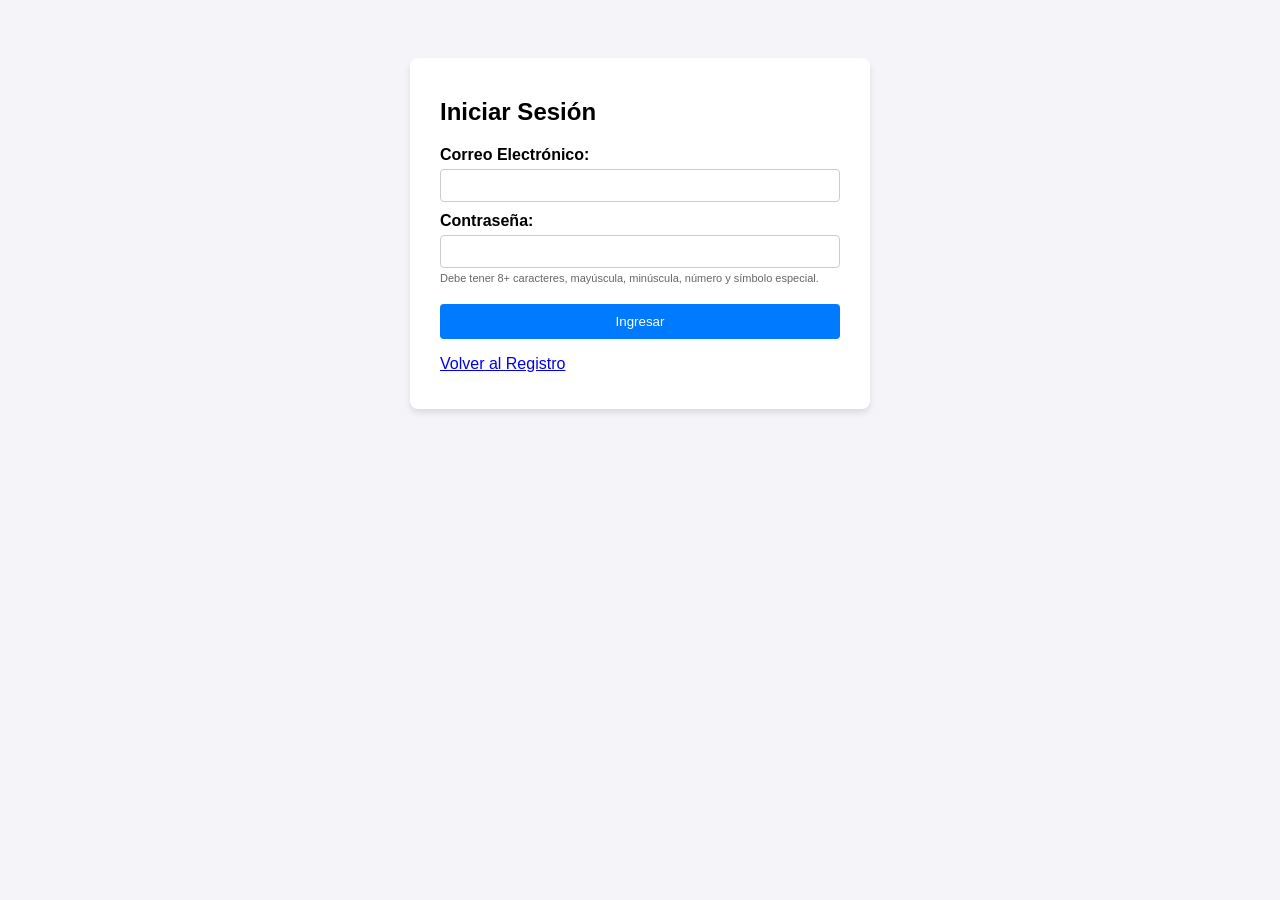
==== login.html @ 87ae6b1f "Rename loggin.html to login.html" ====
<!DOCTYPE html>
<html lang="es">
<head>
    <meta charset="UTF-8">
    <meta name="viewport" content="width=device-width, initial-scale=1.0">
    <title>Login - Utilería</title>
    <link rel="stylesheet" href="css/styles.css">
</head>
<body>
    <div class="container">
        <h2>Iniciar Sesión</h2>
        <form id="loginForm">
            <label>Correo Electrónico:</label>
            <input type="email" id="correo" required>
            
            <label>Contraseña:</label>
            <input type="password" id="password" required>
            <small>Debe tener 8+ caracteres, mayúscula, minúscula, número y símbolo especial.</small>
            
            <button type="submit">Ingresar</button>
        </form>
        <p id="mensajeLogin"></p>
        <p><a href="index.html">Volver al Registro</a></p>
    </div>

    <script src="js/utileria.js"></script>
    <script>
        document.getElementById("loginForm").addEventListener('submit', function(e) {
            e.preventDefault();
            const correo = document.getElementById("correo").value;
            const password = document.getElementById("password").value;
            const mensaje = document.getElementById("mensajeLogin");

            if (!validarCorreo(correo)) {
                mensaje.innerHTML = "❌ Formato de correo inválido.";
                mensaje.style.color = "red";
                return;
            }

            if (!validarPassword(password)) {
                mensaje.innerHTML = "❌ La contraseña no cumple con los requisitos de seguridad.";
                mensaje.style.color = "red";
                return;
            }

            mensaje.innerHTML = "✅ Login exitoso. Validaciones superadas.";
            mensaje.style.color = "green";
        });
    </script>
</body>
</html>
---- css/styles.css ----
body { font-family: Arial, sans-serif; background-color: #f4f4f9; display: flex; justify-content: center; padding-top: 50px; }
.container { background: white; padding: 20px 30px; border-radius: 8px; box-shadow: 0 4px 6px rgba(0,0,0,0.1); width: 100%; max-width: 400px; }
label { display: block; margin-top: 10px; font-weight: bold; }
input { width: 100%; padding: 8px; margin-top: 5px; box-sizing: border-box; border: 1px solid #ccc; border-radius: 4px; }
button { width: 100%; margin-top: 20px; padding: 10px; background-color: #007bff; color: white; border: none; border-radius: 4px; cursor: pointer; }
button:hover { background-color: #0056b3; }
small { display: block; margin-top: 4px; font-size: 11px; color: #666; }

/* Estilos del Modal */
.modal { display: none; position: fixed; z-index: 1; left: 0; top: 0; width: 100%; height: 100%; background-color: rgba(0,0,0,0.5); }
.modal-contenido { background-color: #fff; margin: 15% auto; padding: 20px; border-radius: 8px; width: 80%; max-width: 400px; text-align: center; }
.cerrar { color: #aaa; float: right; font-size: 28px; font-weight: bold; cursor: pointer; }
.cerrar:hover { color: black; }
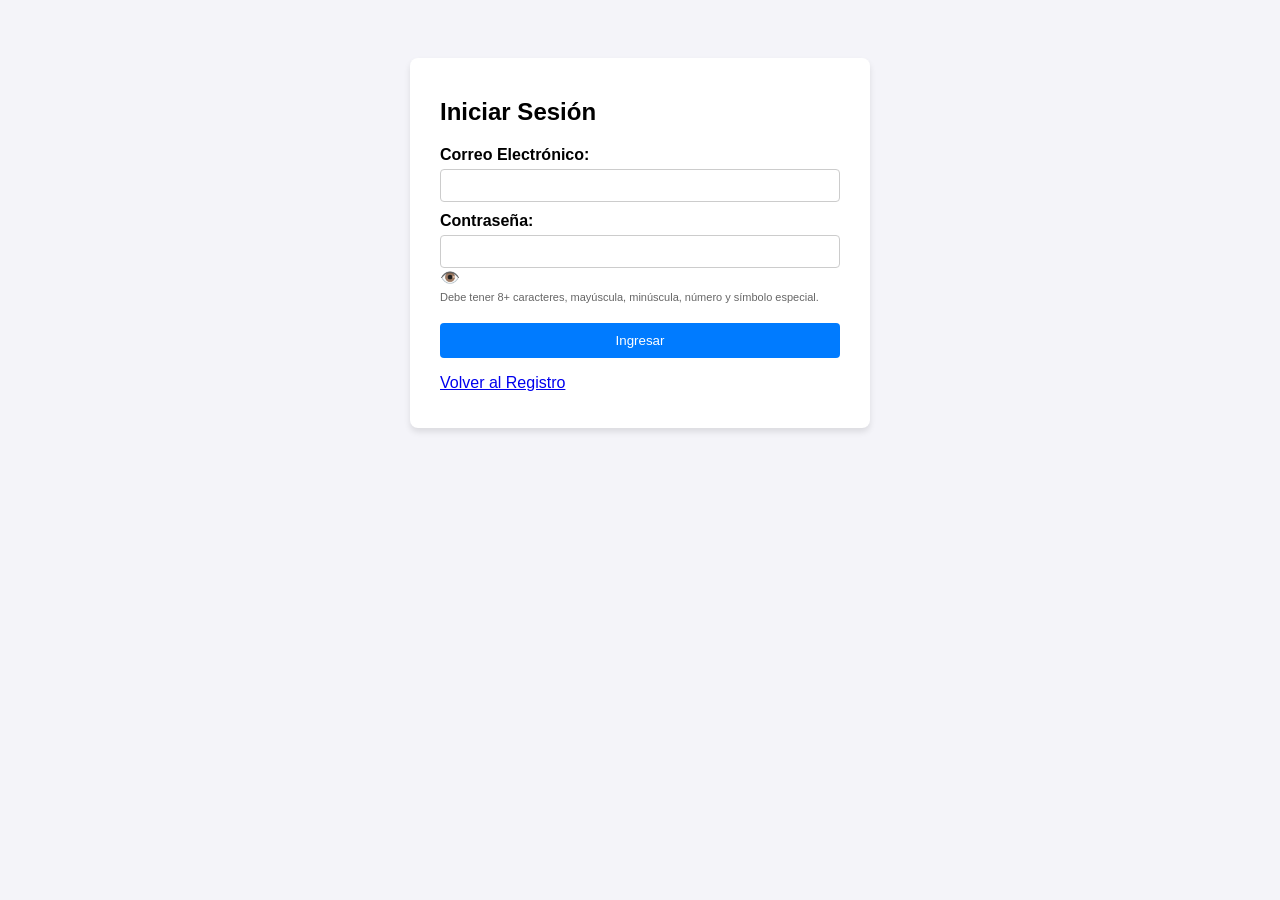
==== commit 738a9b46: "Update login.html" ====
--- a/login.html
+++ b/login.html
@@ -14,9 +14,21 @@
             <input type="email" id="correo" required>
             
             <label>Contraseña:</label>
-            <input type="password" id="password" required>
+            <!-- Contenedor relativo para el ojo -->
+            <div class="password-wrapper">
+                <input type="password" id="password" required>
+                <span class="toggle-password" id="togglePassword">👁️</span>
+            </div>
             <small>Debe tener 8+ caracteres, mayúscula, minúscula, número y símbolo especial.</small>
             
+            <!-- Contenedor del error con la imagen (Oculto por defecto) -->
+            <div id="errorContainer" class="error-container" style="display: none;">
+                <img src="img/para error.jpg" alt="Error de contraseña" class="error-img">
+                <div class="error-bubble">
+                    ❌ Error: La contraseña no cumple con *todos* los requisitos detallados. Revisa la ayuda a la izquierda.
+                </div>
+            </div>
+
             <button type="submit">Ingresar</button>
         </form>
         <p id="mensajeLogin"></p>
@@ -25,11 +37,30 @@
 
     <script src="js/utileria.js"></script>
     <script>
+        // Lógica para mostrar/ocultar contraseña
+        const togglePassword = document.getElementById('togglePassword');
+        const passwordInput = document.getElementById('password');
+
+        togglePassword.addEventListener('click', function () {
+            // Alterna el tipo de input entre 'password' y 'text'
+            const type = passwordInput.getAttribute('type') === 'password' ? 'text' : 'password';
+            passwordInput.setAttribute('type', type);
+            // Cambia el ícono (opcional, aquí usamos un ojo cerrado cuando se ve el texto)
+            this.textContent = type === 'password' ? '👁️' : '🙈';
+        });
+
+        // Lógica de validación al enviar el formulario
         document.getElementById("loginForm").addEventListener('submit', function(e) {
             e.preventDefault();
             const correo = document.getElementById("correo").value;
-            const password = document.getElementById("password").value;
+            const password = passwordInput.value;
             const mensaje = document.getElementById("mensajeLogin");
+            const errorContainer = document.getElementById("errorContainer");
+
+            // Reiniciamos los mensajes y bordes rojos cada vez que intentan ingresar
+            errorContainer.style.display = "none";
+            passwordInput.classList.remove("input-error");
+            mensaje.innerHTML = "";
 
             if (!validarCorreo(correo)) {
                 mensaje.innerHTML = "❌ Formato de correo inválido.";
@@ -38,8 +69,9 @@
             }
 
             if (!validarPassword(password)) {
-                mensaje.innerHTML = "❌ La contraseña no cumple con los requisitos de seguridad.";
-                mensaje.style.color = "red";
+                // Si falla, mostramos el contenedor con la imagen y pintamos el borde rojo
+                errorContainer.style.display = "flex";
+                passwordInput.classList.add("input-error");
                 return;
             }
 
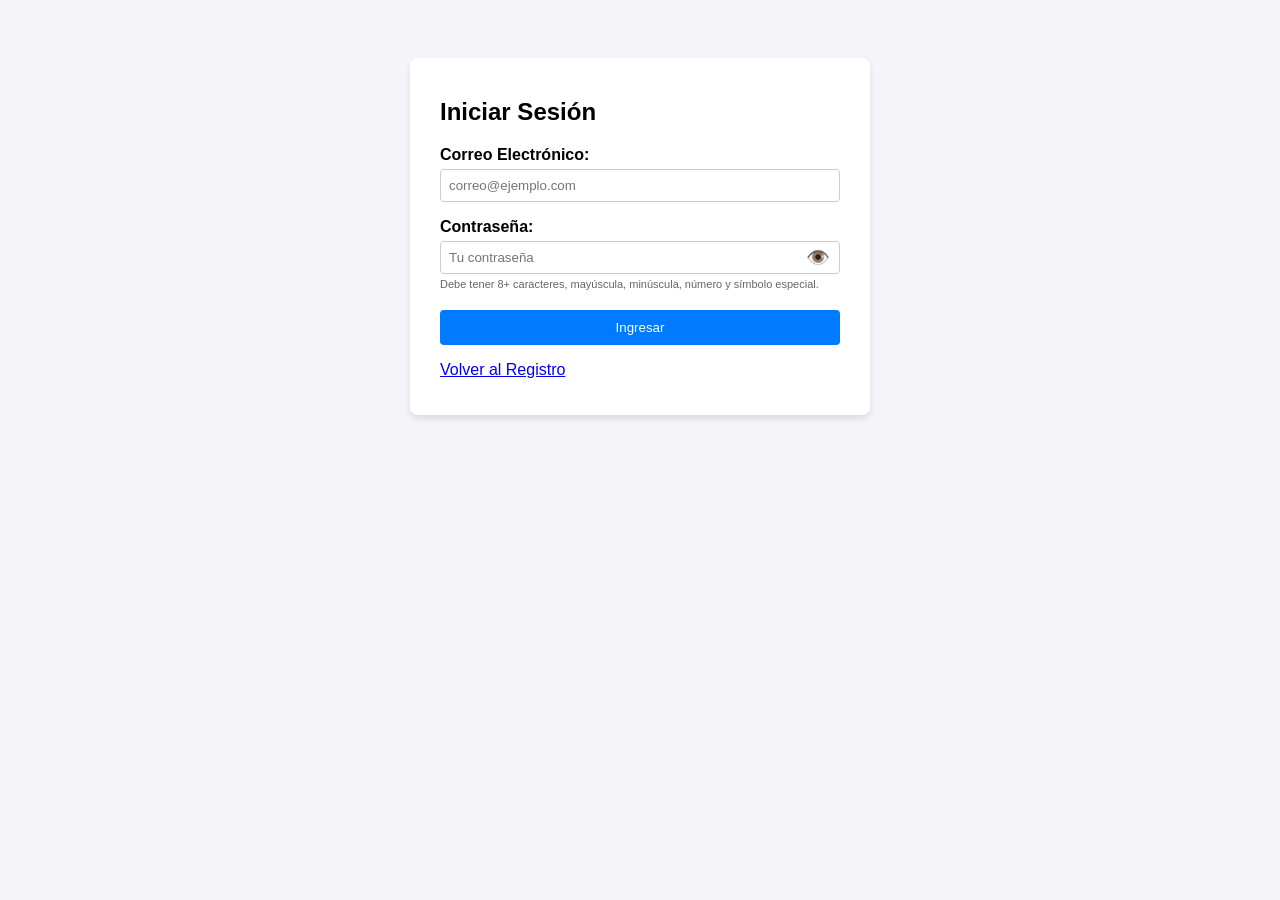
==== commit 3fa6acdd: "Update login.html" ====
--- a/login.html
+++ b/login.html
@@ -9,23 +9,24 @@
 <body>
     <div class="container">
         <h2>Iniciar Sesión</h2>
-        <form id="loginForm">
-            <label>Correo Electrónico:</label>
-            <input type="email" id="correo" required>
+        <form id="loginForm" novalidate>
+            <label for="correo">Correo Electrónico:</label>
+            <input type="email" id="correo" placeholder="correo@ejemplo.com">
+            <p id="errorCorreo" class="error-texto"></p>
             
-            <label>Contraseña:</label>
-            <!-- Contenedor relativo para el ojo -->
+            <label for="password">Contraseña:</label>
+            <!-- Contenedor del campo con el ojo -->
             <div class="password-wrapper">
-                <input type="password" id="password" required>
+                <input type="password" id="password" placeholder="Tu contraseña">
                 <span class="toggle-password" id="togglePassword">👁️</span>
             </div>
             <small>Debe tener 8+ caracteres, mayúscula, minúscula, número y símbolo especial.</small>
             
-            <!-- Contenedor del error con la imagen (Oculto por defecto) -->
+            <!-- Contenedor del error con la imagen del muñequito -->
             <div id="errorContainer" class="error-container" style="display: none;">
-                <img src="img/para error.jpg" alt="Error de contraseña" class="error-img">
+                <img src="img/para_error.jpg" alt="Error de contraseña" class="error-img">
                 <div class="error-bubble">
-                    ❌ Error: La contraseña no cumple con *todos* los requisitos detallados. Revisa la ayuda a la izquierda.
+                    ❌ Error: La contraseña no cumple con *todos* los requisitos detallados. Revisa la ayuda de arriba.
                 </div>
             </div>
 
@@ -37,46 +38,52 @@
 
     <script src="js/utileria.js"></script>
     <script>
-        // Lógica para mostrar/ocultar contraseña
         const togglePassword = document.getElementById('togglePassword');
         const passwordInput = document.getElementById('password');
 
+        // Mostrar / Ocultar contraseña
         togglePassword.addEventListener('click', function () {
-            // Alterna el tipo de input entre 'password' y 'text'
             const type = passwordInput.getAttribute('type') === 'password' ? 'text' : 'password';
             passwordInput.setAttribute('type', type);
-            // Cambia el ícono (opcional, aquí usamos un ojo cerrado cuando se ve el texto)
             this.textContent = type === 'password' ? '👁️' : '🙈';
         });
 
-        // Lógica de validación al enviar el formulario
+        // Lógica al dar clic en Ingresar
         document.getElementById("loginForm").addEventListener('submit', function(e) {
             e.preventDefault();
+            
             const correo = document.getElementById("correo").value;
             const password = passwordInput.value;
             const mensaje = document.getElementById("mensajeLogin");
+            const errorCorreo = document.getElementById("errorCorreo");
             const errorContainer = document.getElementById("errorContainer");
 
-            // Reiniciamos los mensajes y bordes rojos cada vez que intentan ingresar
+            // Limpiar estados de error previos
             errorContainer.style.display = "none";
+            errorCorreo.textContent = "";
             passwordInput.classList.remove("input-error");
             mensaje.innerHTML = "";
 
+            let esValido = true;
+
+            // 1. Validar correo
             if (!validarCorreo(correo)) {
-                mensaje.innerHTML = "❌ Formato de correo inválido.";
-                mensaje.style.color = "red";
-                return;
+                errorCorreo.textContent = "❌ Ingresa un correo electrónico válido.";
+                esValido = false;
             }
 
+            // 2. Validar contraseña (Muestra el muñequito si falla)
             if (!validarPassword(password)) {
-                // Si falla, mostramos el contenedor con la imagen y pintamos el borde rojo
-                errorContainer.style.display = "flex";
+                errorContainer.style.display = "flex"; // Despliega la imagen y el globo de error
                 passwordInput.classList.add("input-error");
-                return;
+                esValido = false;
             }
 
-            mensaje.innerHTML = "✅ Login exitoso. Validaciones superadas.";
-            mensaje.style.color = "green";
+            // Si ambas validaciones pasan
+            if (esValido) {
+                mensaje.innerHTML = "✅ Login exitoso. Validaciones superadas.";
+                mensaje.style.color = "green";
+            }
         });
     </script>
 </body>
--- a/css/styles.css
+++ b/css/styles.css
@@ -10,4 +10,62 @@
 .modal { display: none; position: fixed; z-index: 1; left: 0; top: 0; width: 100%; height: 100%; background-color: rgba(0,0,0,0.5); }
 .modal-contenido { background-color: #fff; margin: 15% auto; padding: 20px; border-radius: 8px; width: 80%; max-width: 400px; text-align: center; }
 .cerrar { color: #aaa; float: right; font-size: 28px; font-weight: bold; cursor: pointer; }
-.cerrar:hover { color: black; }+.cerrar:hover { color: black; }
+
+
+/* =========================================
+   Estilos para el Input de Contraseña y Ojo
+========================================= */
+.password-wrapper {
+    position: relative;
+    display: flex;
+    align-items: center;
+    margin-top: 5px;
+}
+
+.password-wrapper input {
+    width: 100%;
+    padding-right: 40px; /* Deja espacio para que el texto no pise el ojito */
+    margin-top: 0; 
+}
+
+.toggle-password {
+    position: absolute;
+    right: 10px;
+    cursor: pointer;
+    font-size: 1.2em;
+    user-select: none;
+}
+
+/* =========================================
+   Estilos para el Mensaje de Error (Muñequito)
+========================================= */
+.error-container {
+    display: flex;
+    align-items: center;
+    margin-top: 15px;
+    background-color: #f1f0f6; /* Color de fondo similar al globo de chat */
+    padding: 10px 15px;
+    border-radius: 12px;
+    box-shadow: 0 2px 4px rgba(0,0,0,0.1);
+}
+
+.error-img {
+    width: 60px; /* Tamaño del muñequito */
+    height: auto;
+    margin-right: 15px;
+    border-radius: 8px; /* Por si la imagen tiene esquinas cuadradas */
+}
+
+.error-bubble {
+    color: #a31c1c;
+    font-weight: bold;
+    font-size: 0.9em;
+    line-height: 1.4;
+}
+
+/* Borde rojo cuando hay error */
+.input-error {
+    border: 2px solid red !important;
+    outline: none;
+}
